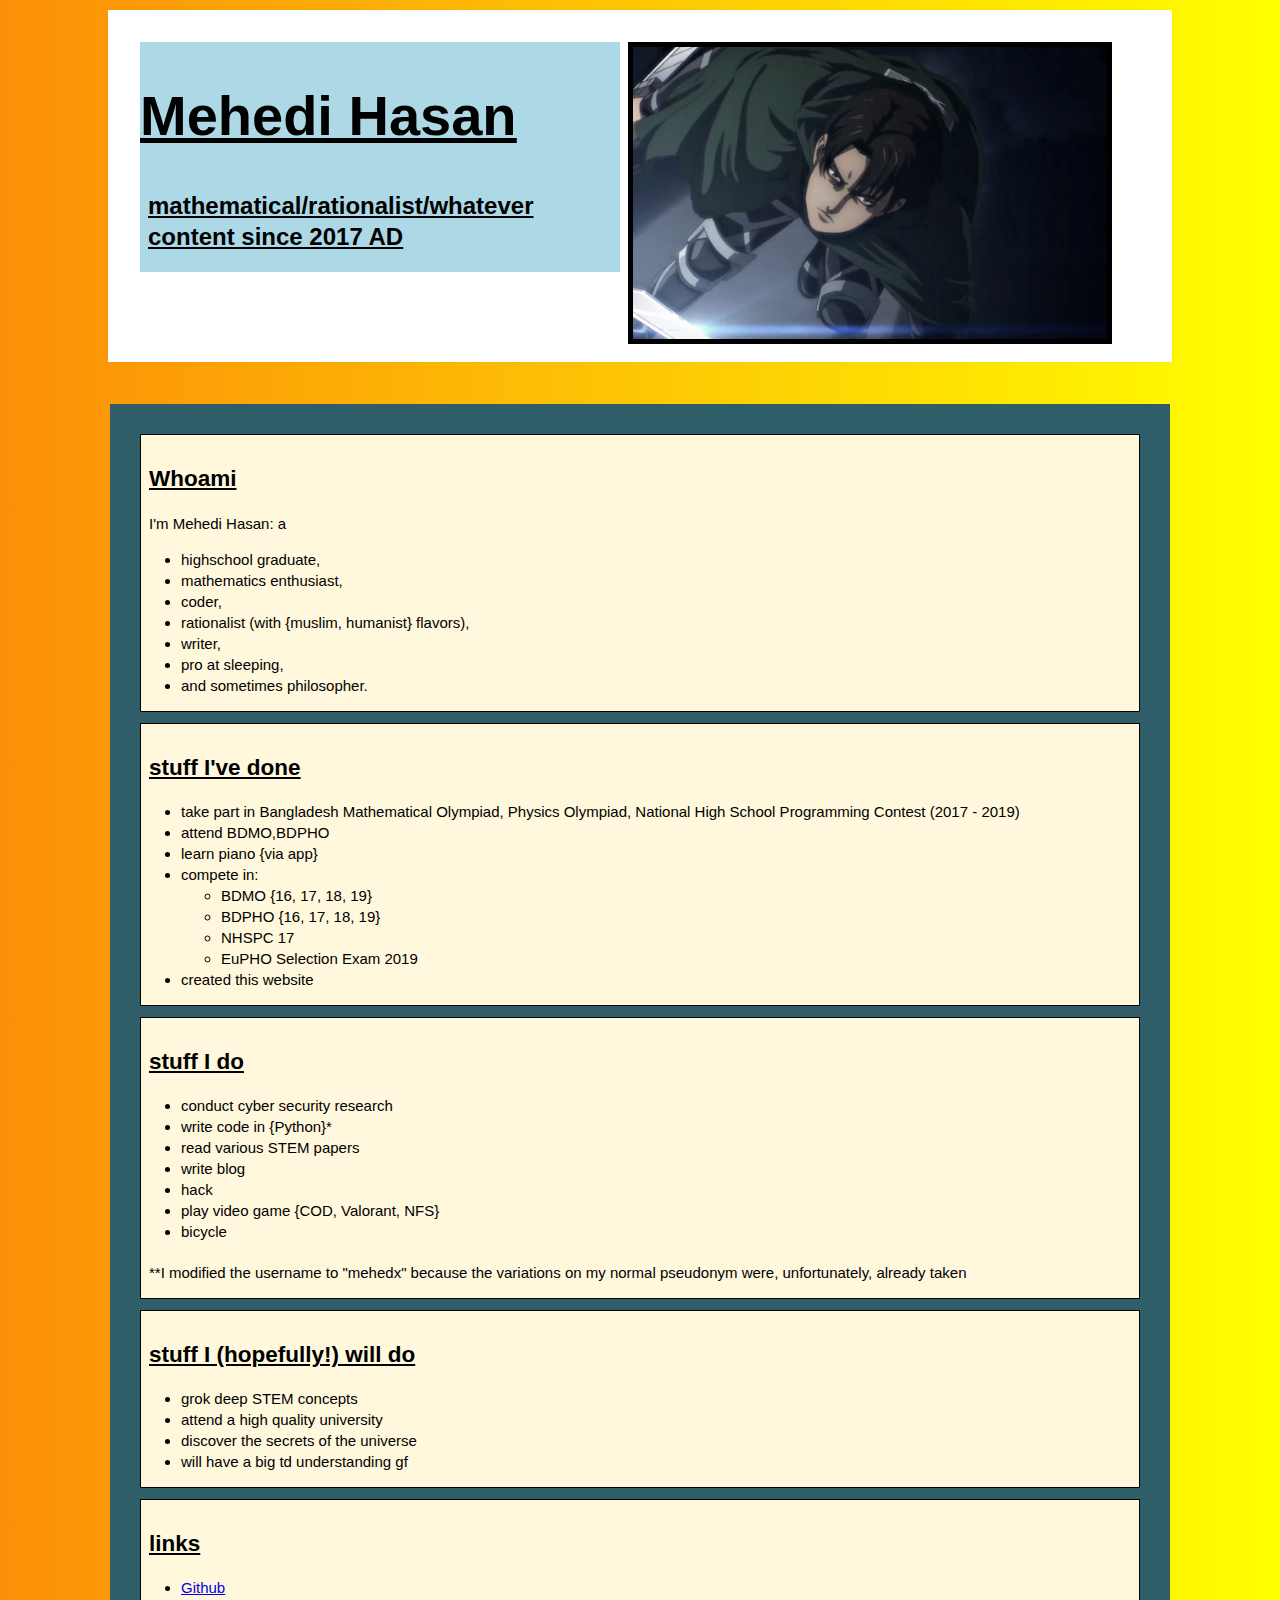
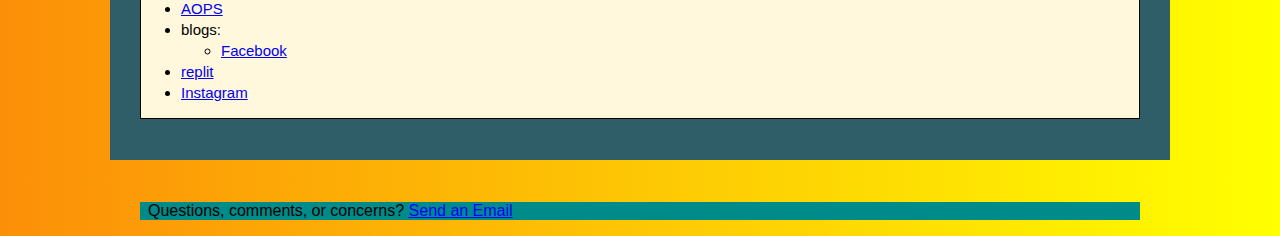
==== index.html @ 6b406f26 "Update index.html" ====
<!DOCTYPE html>
<html>
    <head>
        <title>Mehedi Hasan</title>
        <meta charset="utf-8">
        <meta name="description" content="Mehedi Hasan">
        <link rel="stylesheet" href="main.css">
    </head>
    <body>
        <div class = "header">
            <div class = "header-title">
                <a href = "index.html"><h1>Mehedi Hasan</h1></a>
                <h2>mathematical/rationalist/whatever content since 2017 AD</h2>
            </div>
            <div class = "header-img">
                <img src = "avatar.png">
            </div>
        </div>
        
        <div class = "middler">
            <div class = "content-box">
            <h2> Whoami</h2>
                <p> I'm Mehedi Hasan: a</p>
                <ul>
                    <li>highschool graduate,</li>
                    <li>mathematics enthusiast,</li>
                    <li>coder, </li>
                    <li>rationalist (with {muslim, humanist} flavors), </li>
                    <li>writer, </li>
                    <li>pro at sleeping, </li>
                    <li>and sometimes philosopher.</li>
                </ul>
            </div>
            <div class = "content-box">
                <h2>stuff I've done</h2>
                <ul>
                    <li>take part in Bangladesh Mathematical Olympiad, Physics Olympiad, National High School Programming Contest (2017 - 2019)</li>
                    <li>attend BDMO,BDPHO</li>
                    <li>learn piano {via app}</li>
                    <li>compete in:
                        <ul>
                            <li>BDMO {16, 17, 18, 19} </li>
                            <li>BDPHO {16, 17, 18, 19} </li>
                            <li>NHSPC 17</li>
                            <li>EuPHO Selection Exam 2019</li>
                        </ul>
                    </li>                    
					<li>created this website</li>
                </ul>
            </div>
            <div class = "content-box">
                <h2>stuff I do</h2>
                <ul>
                    <li>conduct cyber security research</li>
                    <li>write code in {Python}*</li>
                    <li>read various STEM papers</li>
                    <li>write blog</li>
                    <li>hack</li>
                    <li>play video game {COD, Valorant, NFS} </li>
                    <li>bicycle</li>
                </ul>
                <p>**I modified the username to "mehedx" because the variations on my normal pseudonym were, unfortunately, already taken</p>
            </div>    
            <div class = "content-box">
                <h2>stuff I (hopefully!) will do</h2>
                <ul>
                    <li>grok deep STEM concepts</li>
                    <li>attend a high quality university</li>
                    <li>discover the secrets of the universe</li>
					<li>will have a big td understanding gf</li>
                </ul>
            </div>
            <div class = "content-box">
                <h2>links</h2>
                <ul>
                    <li><a href = "https://github.com/mehedx/">Github</a></li>
                    <li><a href = "https://artofproblemsolving.com/community/user/shantobro">AOPS</a></li>
                    <li>blogs:<ul>
                            <li><a href = "https://facebook.com/mehedx">Facebook</a></li>                        
					</ul></li>
                    <li><a href = "https://replit.com/@mehedx/">replit</a></li>
                    <li><a href = "https://instagram.com/mehedx/"> Instagram</a></li>
                </ul>
            </div>
        </div>
        
        <div class = "tailer">
                       <p> Questions, comments, or concerns? <a href="mailto:mehedxh@gmail.com">Send an Email </a> </p>
        </div>
    </body>
</html>
---- main.css ----
html {
    background-image: linear-gradient(90deg, #fc8f08, yellow);
    -webkit-font-smoothing: antialiased;
}


/* header */

.header {
    background: white;
    box-shadow: 0 0 2px rgba(0, 0, 0, 0.06);
    font-size: 16px;
    margin: 10px auto;
    max-width: 1000px;
    padding: 2em 2em 4em;
    overflow: hidden;
}

.header-title{
    float: left;
    max-width: 480px;
    background: lightblue;
    /*border: 1px solid black;*/
}

.header-img{
    float: left;
    max-width: 500px;
    height: 256px;
    background: white;
    font-family: "Helvetica Neue", Helvetica, Arial, sans-serif;
    font-weight: 300;
    text-align: center;
}


img {
    background: transparent;
    border: 5px solid black;
    max-width: 95%;
}


/* middler */

.middler {
    background: #2f5d68;
    color: black;
    font-family: "Helvetica Neue", Helvetica, Arial, sans-serif;
    font-weight: 300;
    font-size: 15px;
    line-height: 1.4;
    margin: 42px auto;
    max-width: 1000px;
    padding: 2em 2em 2em;
}

.content-box{
    background-color: cornsilk;
    margin: 0 auto;
    border: 1px solid black;
    margin-bottom: 11px;
}


/* tailer */

.tailer{
    background: darkcyan;
    width: 1000px;
    margin: 0 auto;
    font-family: "Helvetica Neue", Helvetica, Arial, sans-serif;
   
        
}
.tailer a {
    color: blue;
}

/* text formatting */

h1, h2, h3, h4, h5, h6 {
    color: black;
    font-family: "Comic Sans MS", Helvetica, Arial, sans-serif;
    font-weight: 600;
    line-height: 1.3;
}

h1{
    font-size: 42pt;
}

h1, h2 {
    text-decoration: underline;
}

h2, p{
    margin-top: 1.3em;
    margin-left: 8px;
}

a:visited{
    color: #2f5d68;
}
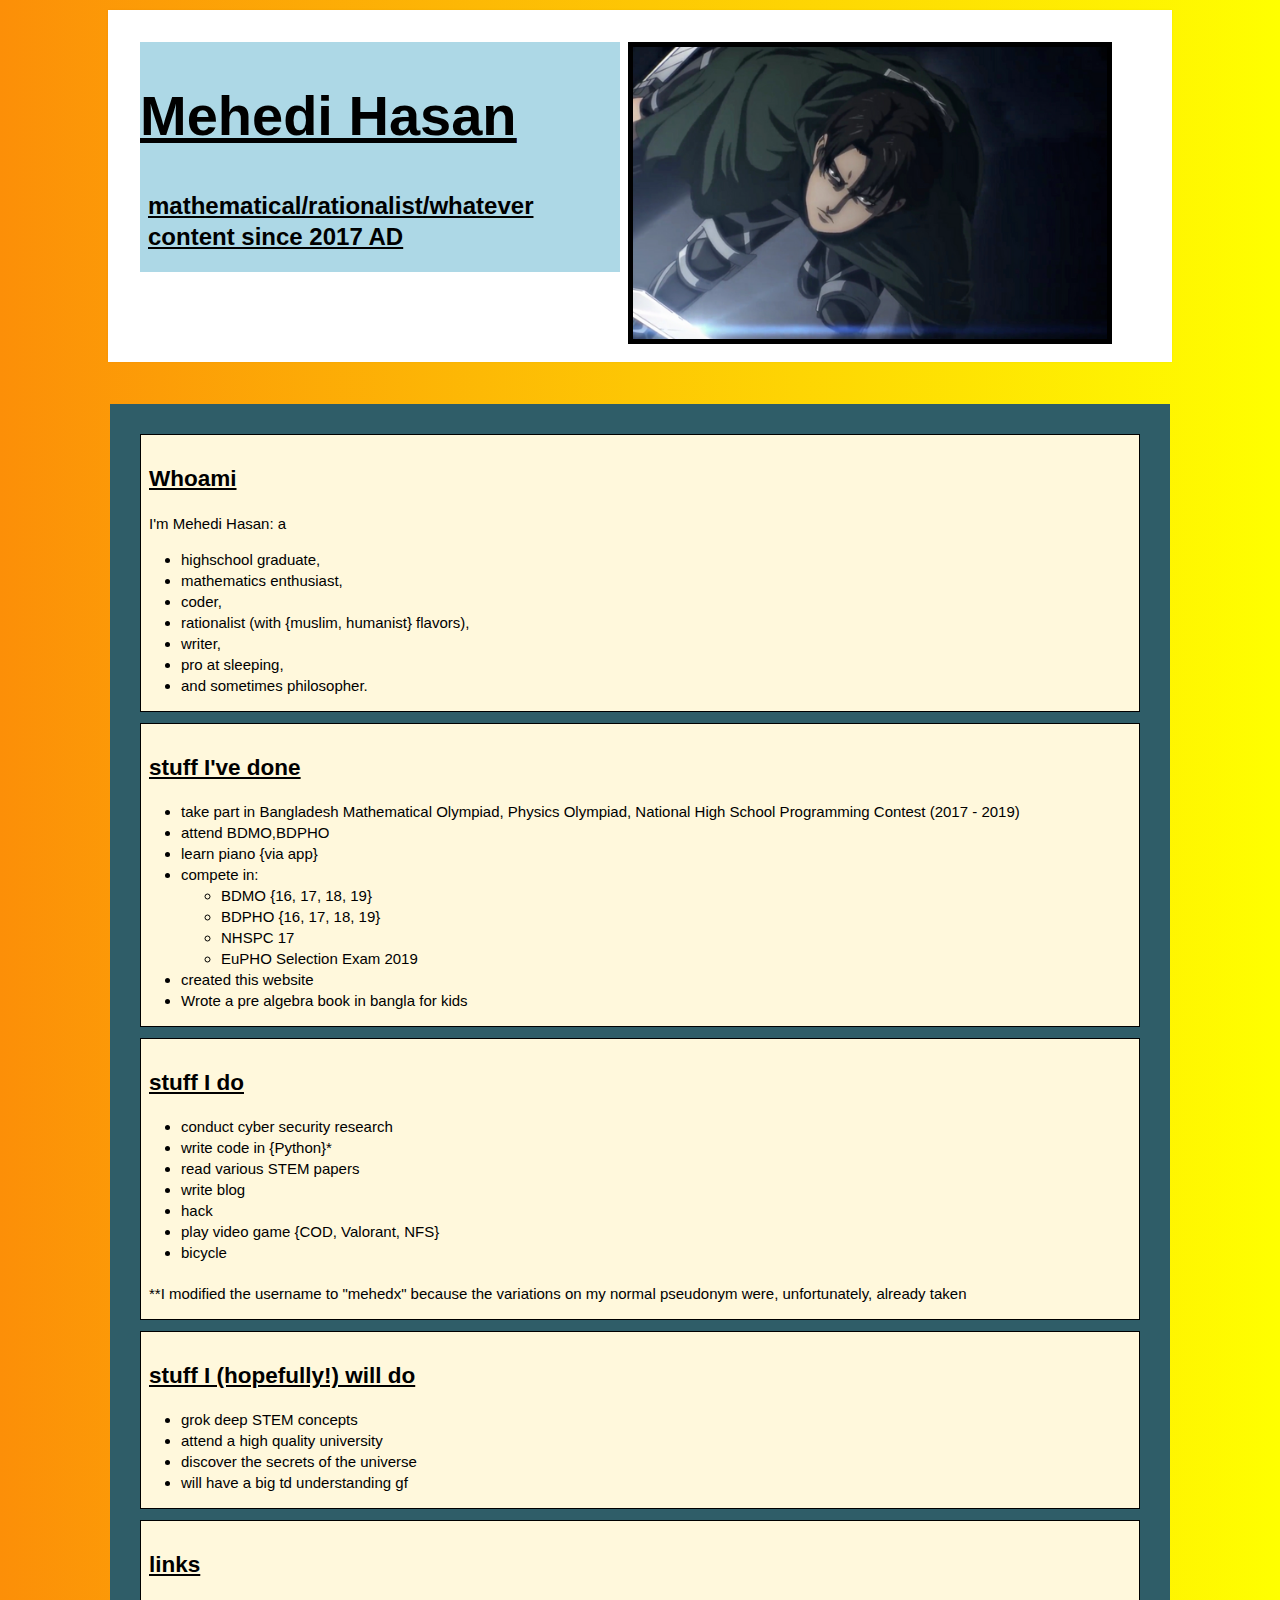
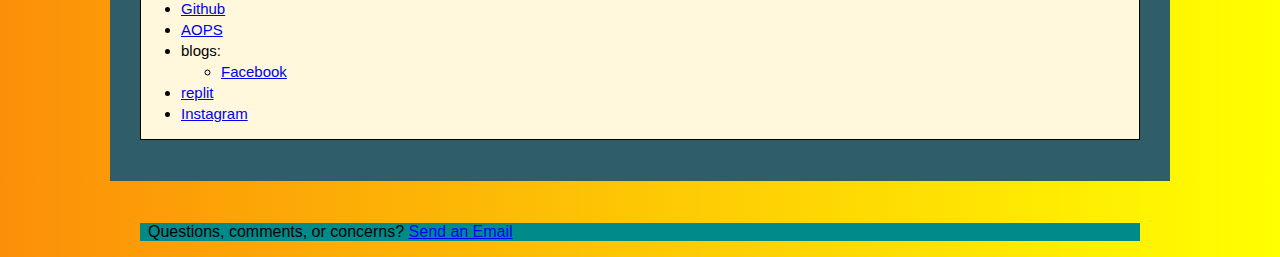
==== commit 83736272: "Update index.html" ====
--- a/index.html
+++ b/index.html
@@ -46,6 +46,7 @@
                         </ul>
                     </li>                    
 					<li>created this website</li>
+			<li>Wrote a pre algebra book in bangla for kids</li>
                 </ul>
             </div>
             <div class = "content-box">
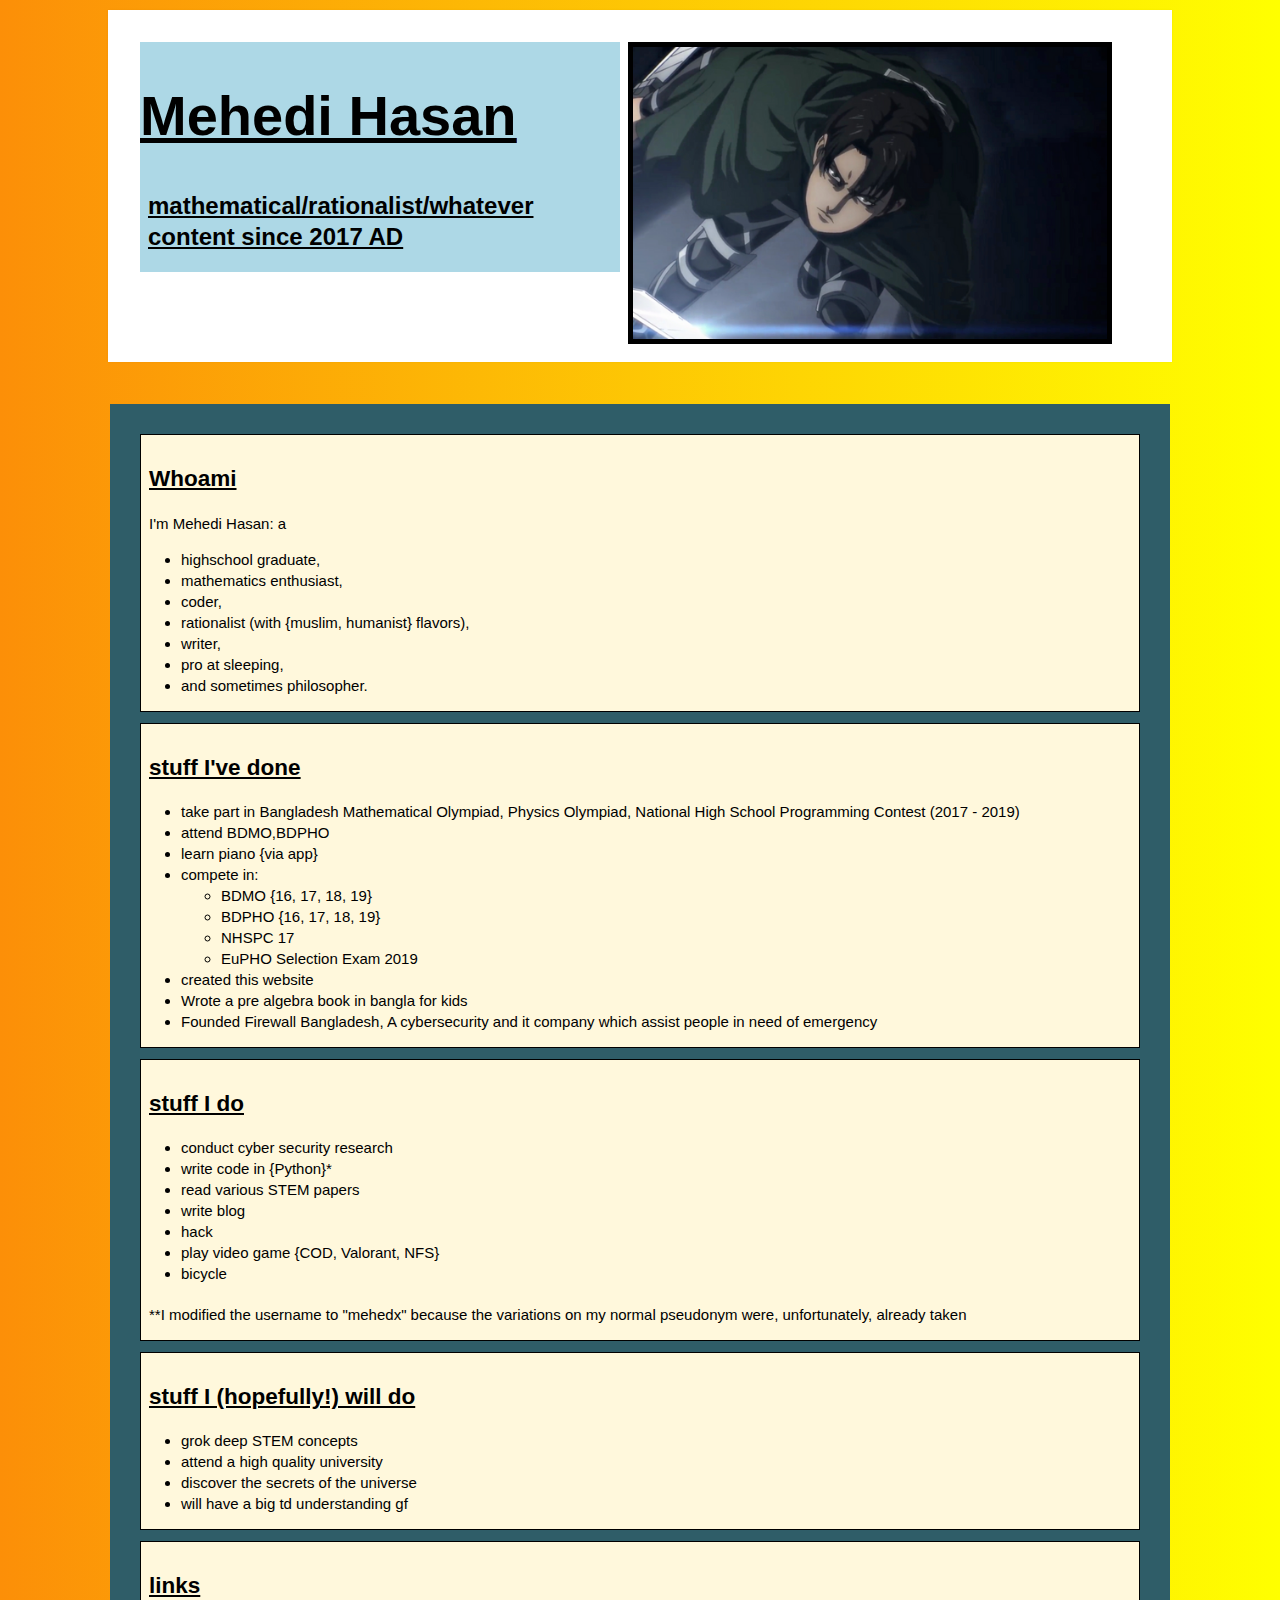
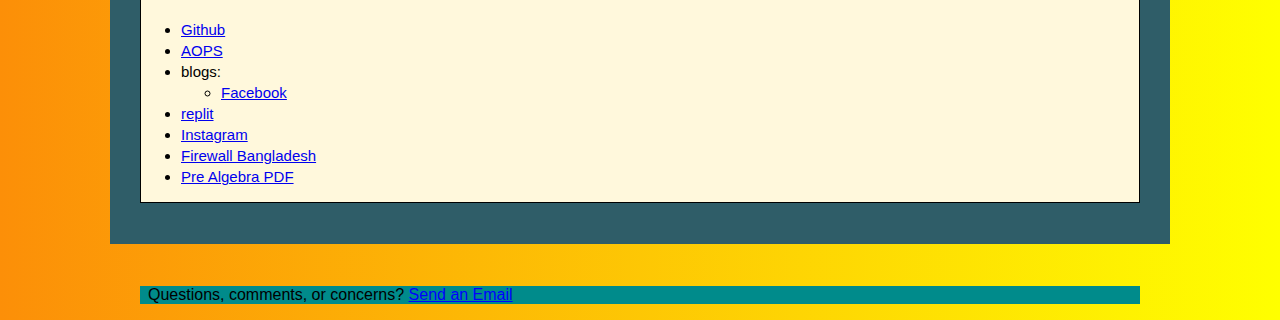
==== commit f4684153: "Update index.html" ====
--- a/index.html
+++ b/index.html
@@ -47,6 +47,7 @@
                     </li>                    
 					<li>created this website</li>
 			<li>Wrote a pre algebra book in bangla for kids</li>
+			<li> Founded Firewall Bangladesh, A cybersecurity and it company which assist people in need of emergency</li>
                 </ul>
             </div>
             <div class = "content-box">
@@ -80,7 +81,9 @@
                             <li><a href = "https://facebook.com/mehedx">Facebook</a></li>                        
 					</ul></li>
                     <li><a href = "https://replit.com/@mehedx/">replit</a></li>
-                    <li><a href = "https://instagram.com/mehedx/"> Instagram</a></li>
+                    <li><a href = "https://instagram.com/mehedifw/">Instagram</a></li>
+			<li><a href = "https://instagram.com/firewallbd/">Firewall Bangladesh</a></li>
+			<li><a href = "https://drive.google.com/file/d/1E0pBNLoU_lllm2Ww2AtbNkcaBN43_EeY/view/"> Pre Algebra PDF</a></li>
                 </ul>
             </div>
         </div>
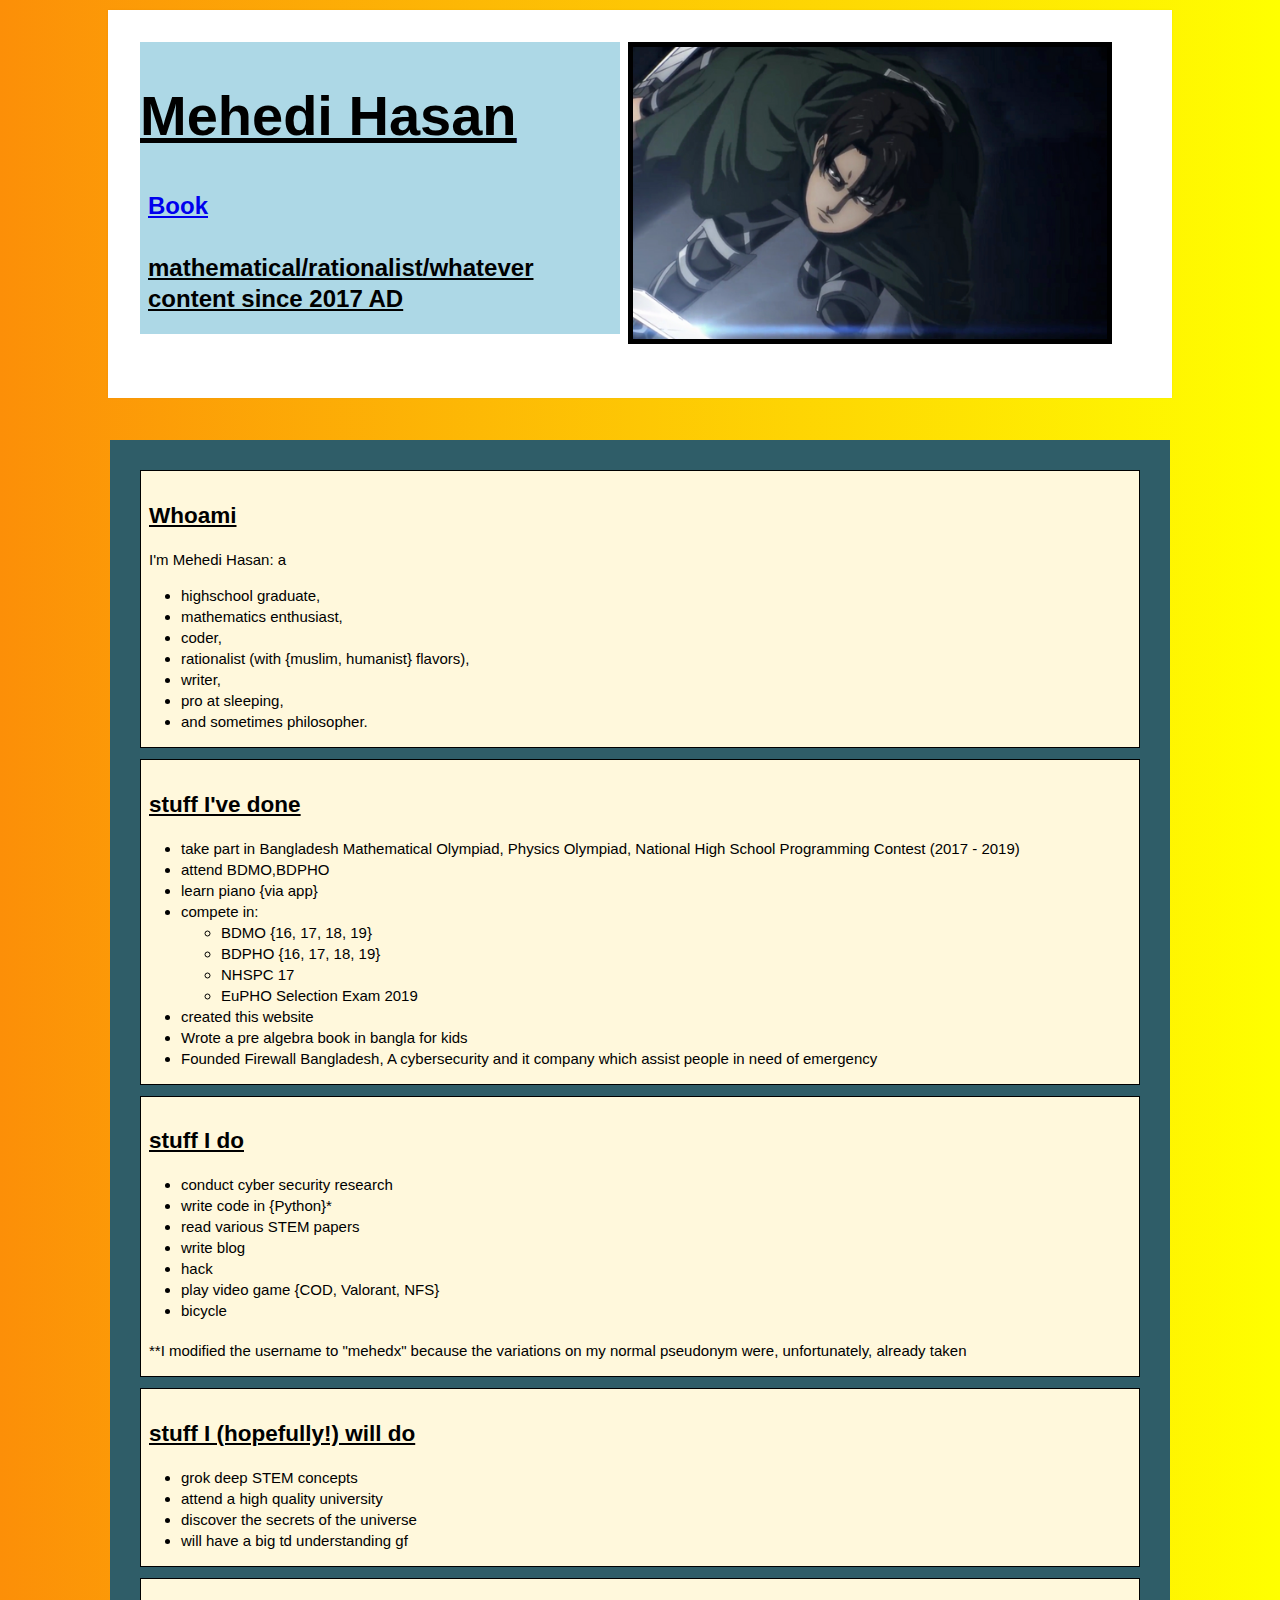
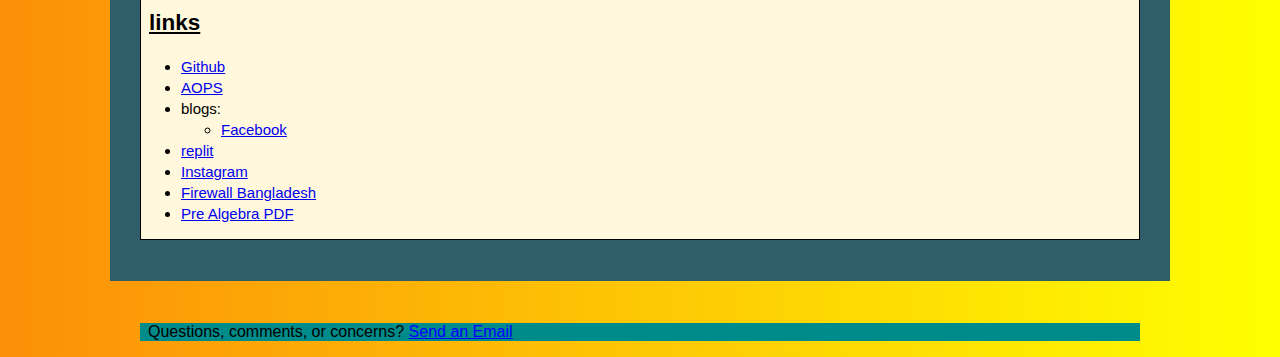
==== commit 0ade33bf: "Update index.html" ====
--- a/index.html
+++ b/index.html
@@ -10,6 +10,7 @@
         <div class = "header">
             <div class = "header-title">
                 <a href = "index.html"><h1>Mehedi Hasan</h1></a>
+		    <a href="book.html"><h2>Book</a>
                 <h2>mathematical/rationalist/whatever content since 2017 AD</h2>
             </div>
             <div class = "header-img">
@@ -83,7 +84,7 @@
                     <li><a href = "https://replit.com/@mehedx/">replit</a></li>
                     <li><a href = "https://instagram.com/mehedifw/">Instagram</a></li>
 			<li><a href = "https://instagram.com/firewallbd/">Firewall Bangladesh</a></li>
-			<li><a href = "https://drive.google.com/file/d/1E0pBNLoU_lllm2Ww2AtbNkcaBN43_EeY/view/"> Pre Algebra PDF</a></li>
+			<li><a href = "https://drive.google.com/file/d/1E0pBNLoU_lllm2Ww2AtbNkcaBN43_EeY/view?/"> Pre Algebra PDF</a></li>
                 </ul>
             </div>
         </div>
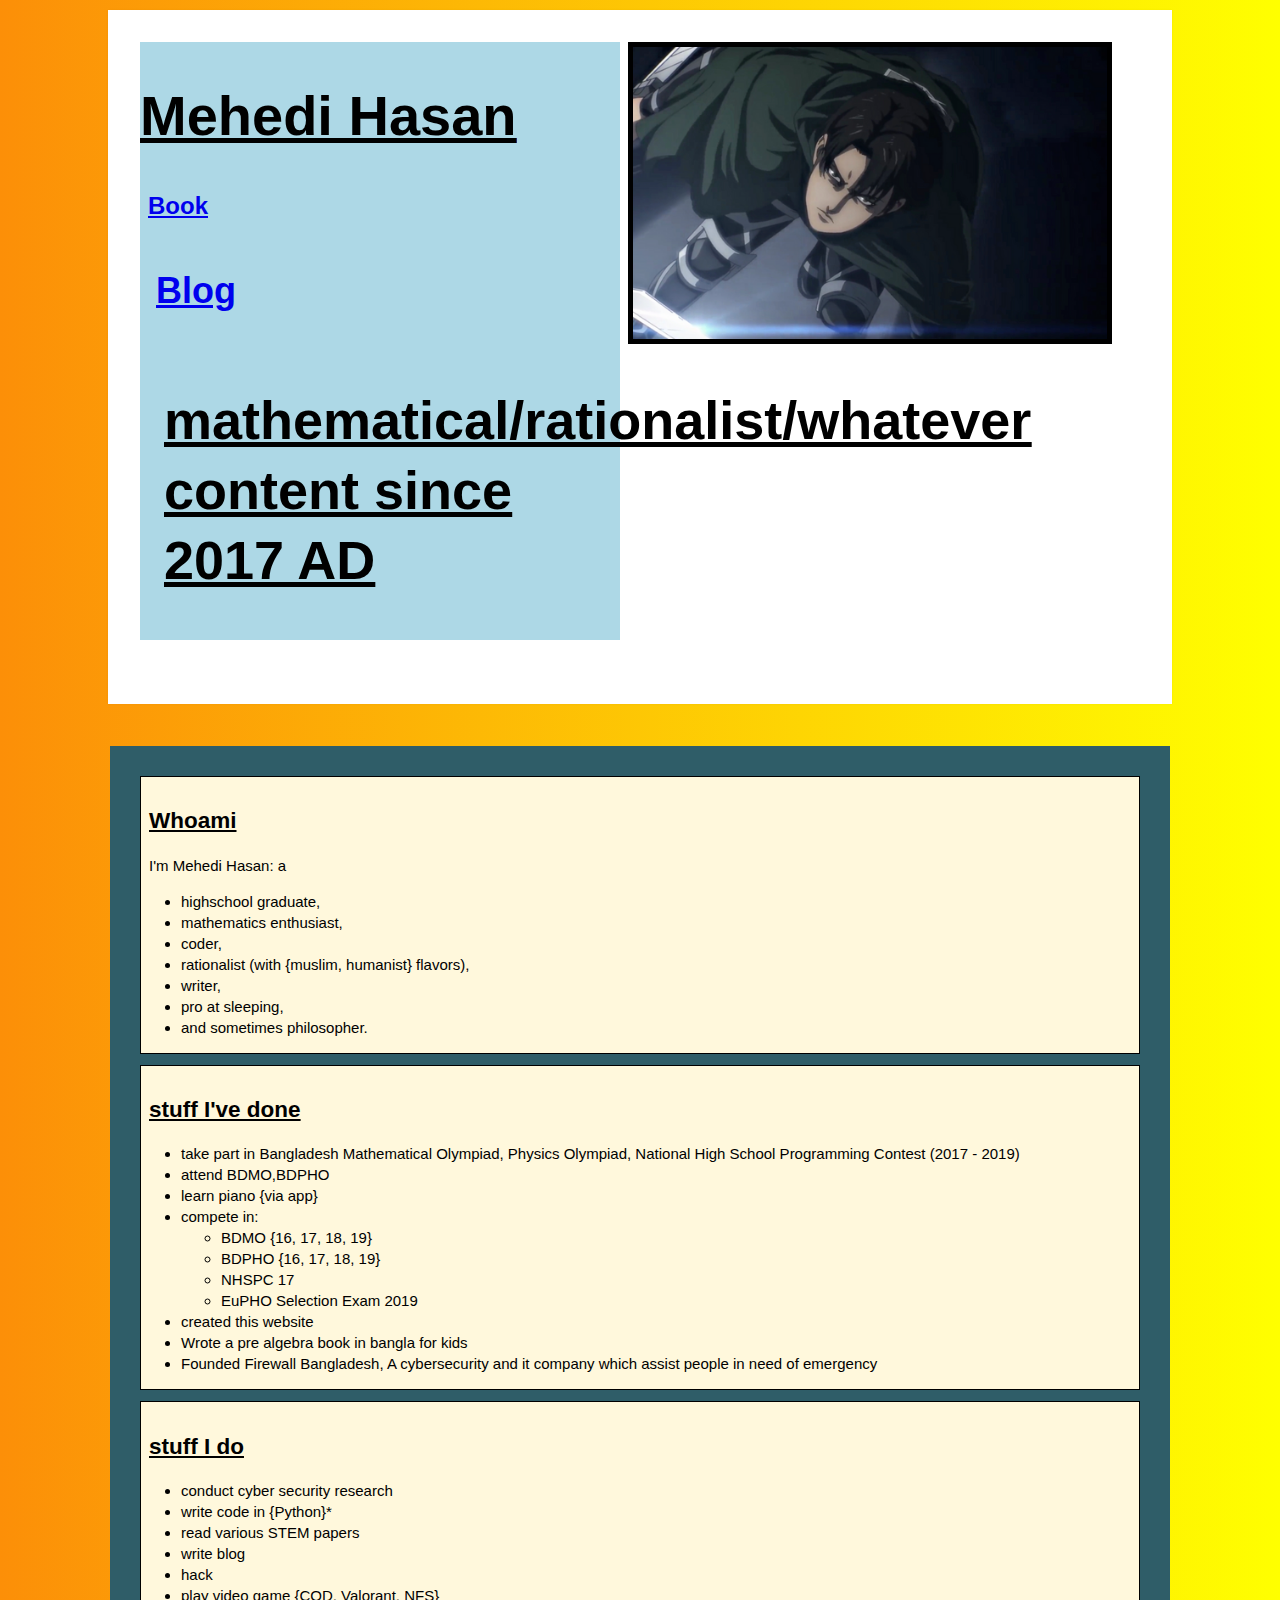
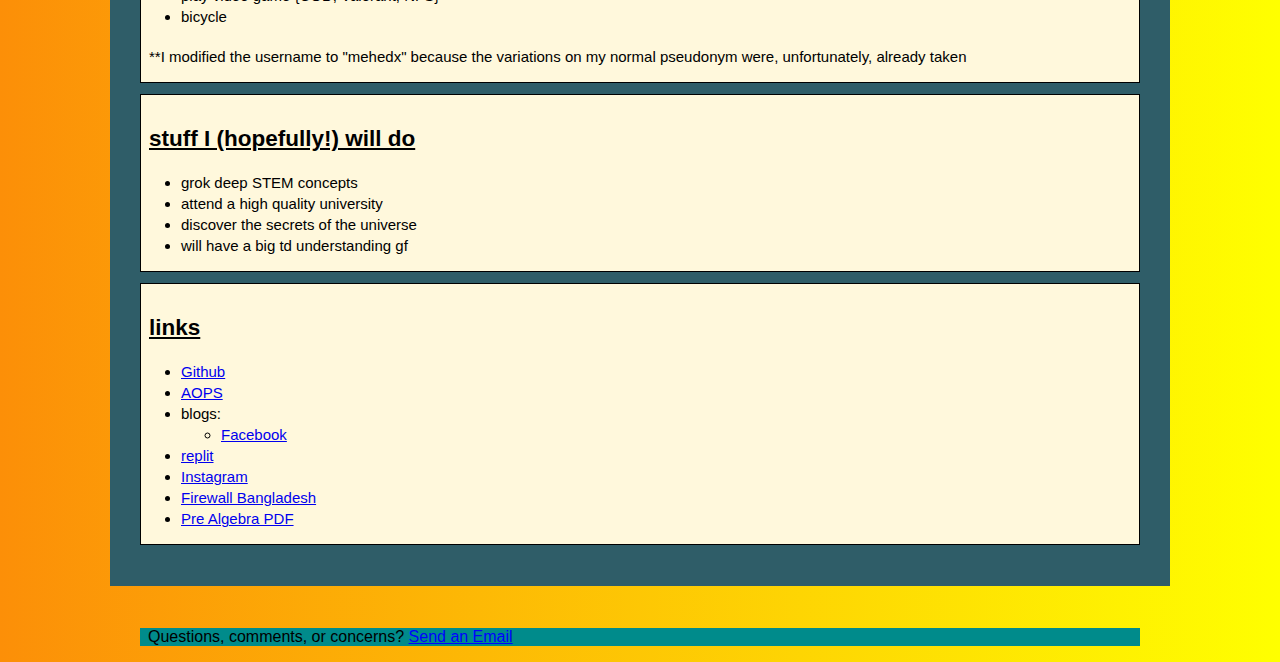
==== commit 90a98790: "Update index.html" ====
--- a/index.html
+++ b/index.html
@@ -11,6 +11,7 @@
             <div class = "header-title">
                 <a href = "index.html"><h1>Mehedi Hasan</h1></a>
 		    <a href="book.html"><h2>Book</a>
+			    <a href="blog.html"><h2>Blog<a/>
                 <h2>mathematical/rationalist/whatever content since 2017 AD</h2>
             </div>
             <div class = "header-img">
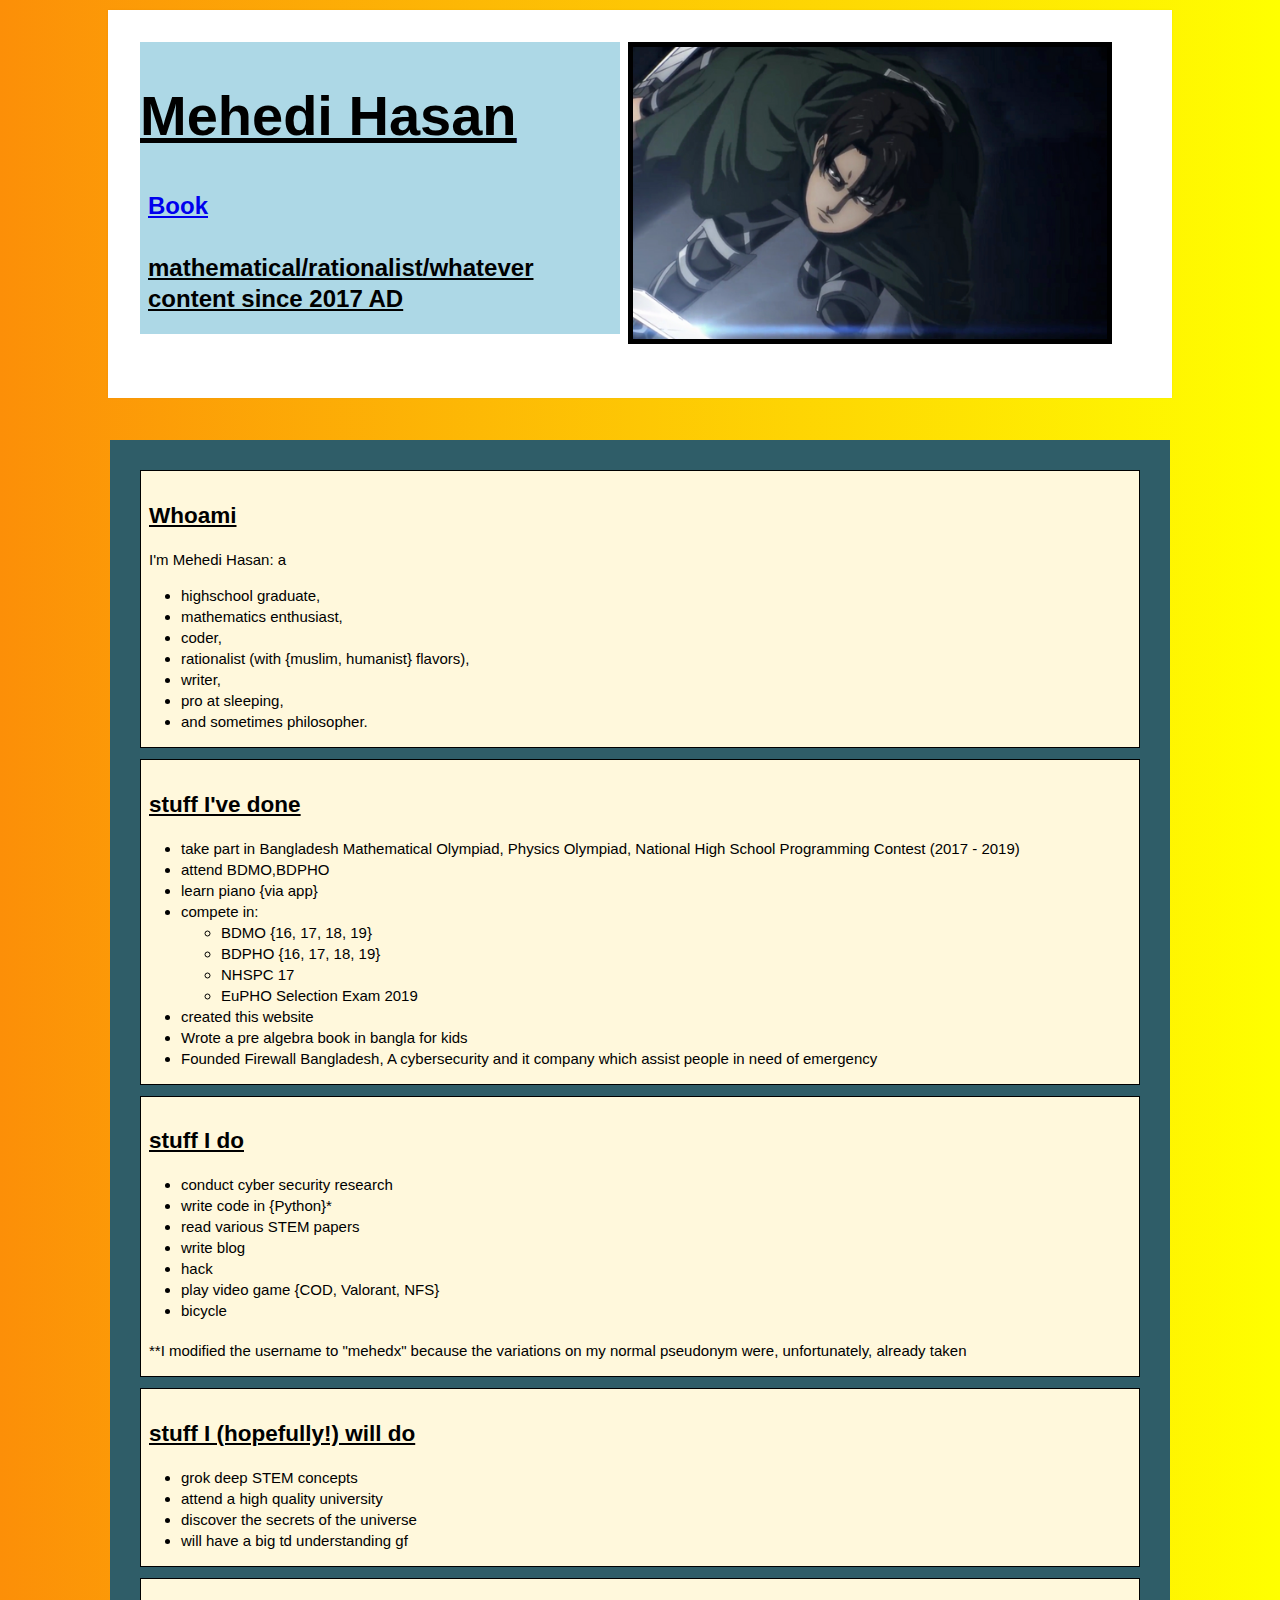
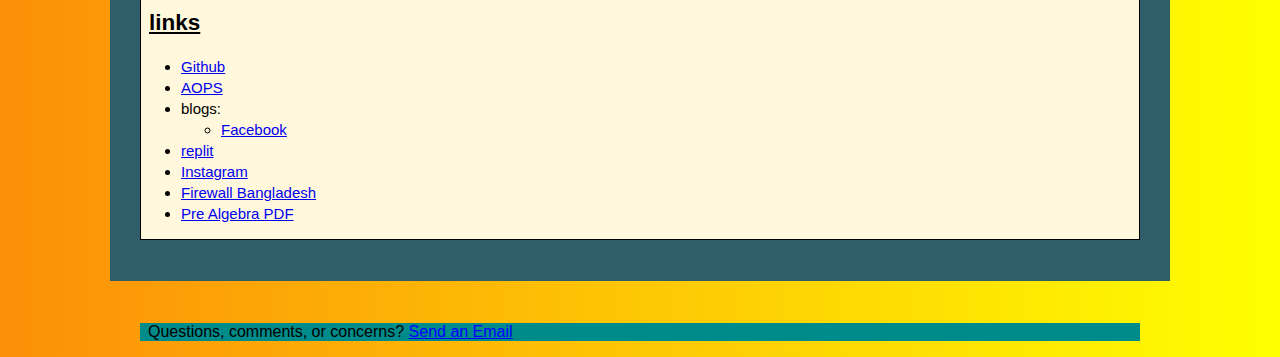
==== commit 3f276510: "Update index.html" ====
--- a/index.html
+++ b/index.html
@@ -11,7 +11,6 @@
             <div class = "header-title">
                 <a href = "index.html"><h1>Mehedi Hasan</h1></a>
 		    <a href="book.html"><h2>Book</a>
-			    <a href="blog.html"><h2>Blog<a/>
                 <h2>mathematical/rationalist/whatever content since 2017 AD</h2>
             </div>
             <div class = "header-img">
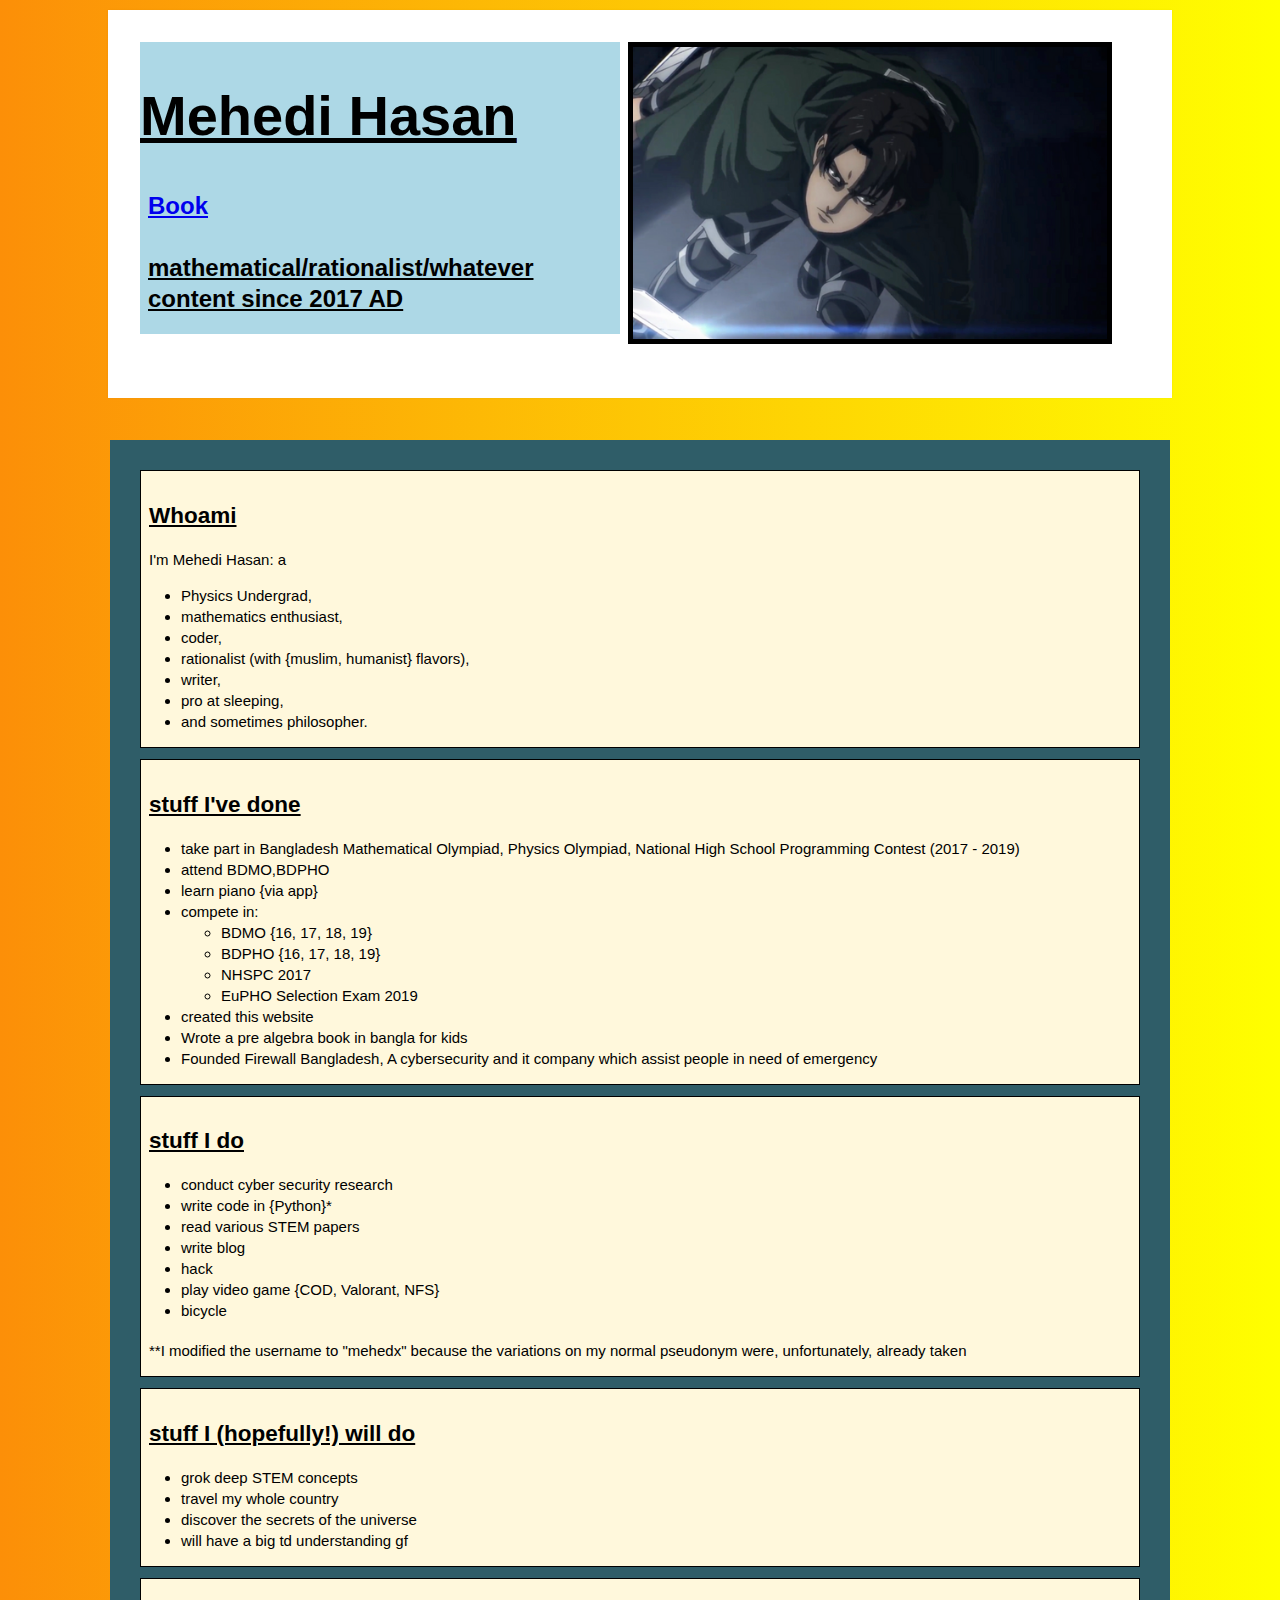
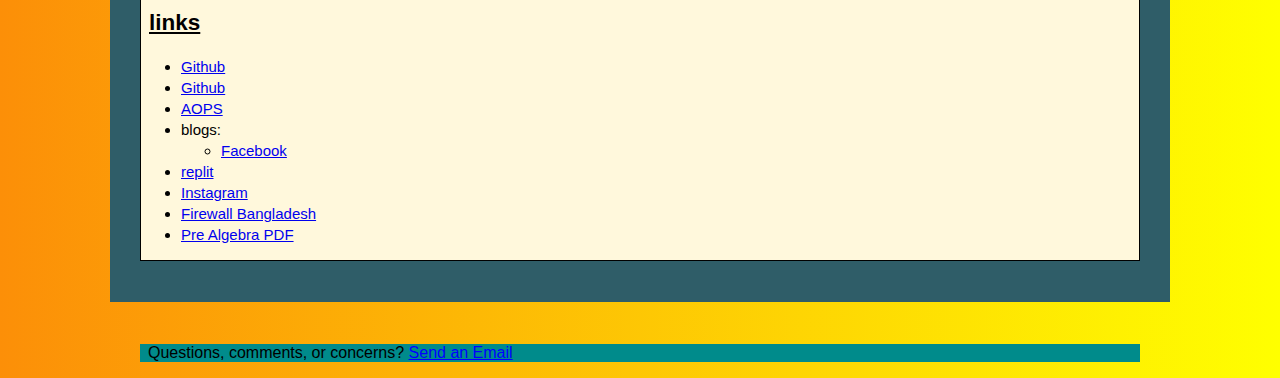
==== commit 3bbb0027: "Update index.html" ====
--- a/index.html
+++ b/index.html
@@ -23,7 +23,7 @@
             <h2> Whoami</h2>
                 <p> I'm Mehedi Hasan: a</p>
                 <ul>
-                    <li>highschool graduate,</li>
+                    <li>Physics Undergrad,</li>
                     <li>mathematics enthusiast,</li>
                     <li>coder, </li>
                     <li>rationalist (with {muslim, humanist} flavors), </li>
@@ -42,7 +42,7 @@
                         <ul>
                             <li>BDMO {16, 17, 18, 19} </li>
                             <li>BDPHO {16, 17, 18, 19} </li>
-                            <li>NHSPC 17</li>
+                            <li>NHSPC 2017</li>
                             <li>EuPHO Selection Exam 2019</li>
                         </ul>
                     </li>                    
@@ -68,7 +68,7 @@
                 <h2>stuff I (hopefully!) will do</h2>
                 <ul>
                     <li>grok deep STEM concepts</li>
-                    <li>attend a high quality university</li>
+                    <li>travel my whole country</li>
                     <li>discover the secrets of the universe</li>
 					<li>will have a big td understanding gf</li>
                 </ul>
@@ -77,12 +77,13 @@
                 <h2>links</h2>
                 <ul>
                     <li><a href = "https://github.com/mehedx/">Github</a></li>
+			 <li><a href = "https://github.com/mehedieh/">Github</a></li>
                     <li><a href = "https://artofproblemsolving.com/community/user/shantobro">AOPS</a></li>
                     <li>blogs:<ul>
                             <li><a href = "https://facebook.com/mehedx">Facebook</a></li>                        
 					</ul></li>
                     <li><a href = "https://replit.com/@mehedx/">replit</a></li>
-                    <li><a href = "https://instagram.com/mehedifw/">Instagram</a></li>
+                    <li><a href = "https://instagram.com/mehedhk/">Instagram</a></li>
 			<li><a href = "https://instagram.com/firewallbd/">Firewall Bangladesh</a></li>
 			<li><a href = "https://drive.google.com/file/d/1E0pBNLoU_lllm2Ww2AtbNkcaBN43_EeY/view?/"> Pre Algebra PDF</a></li>
                 </ul>
